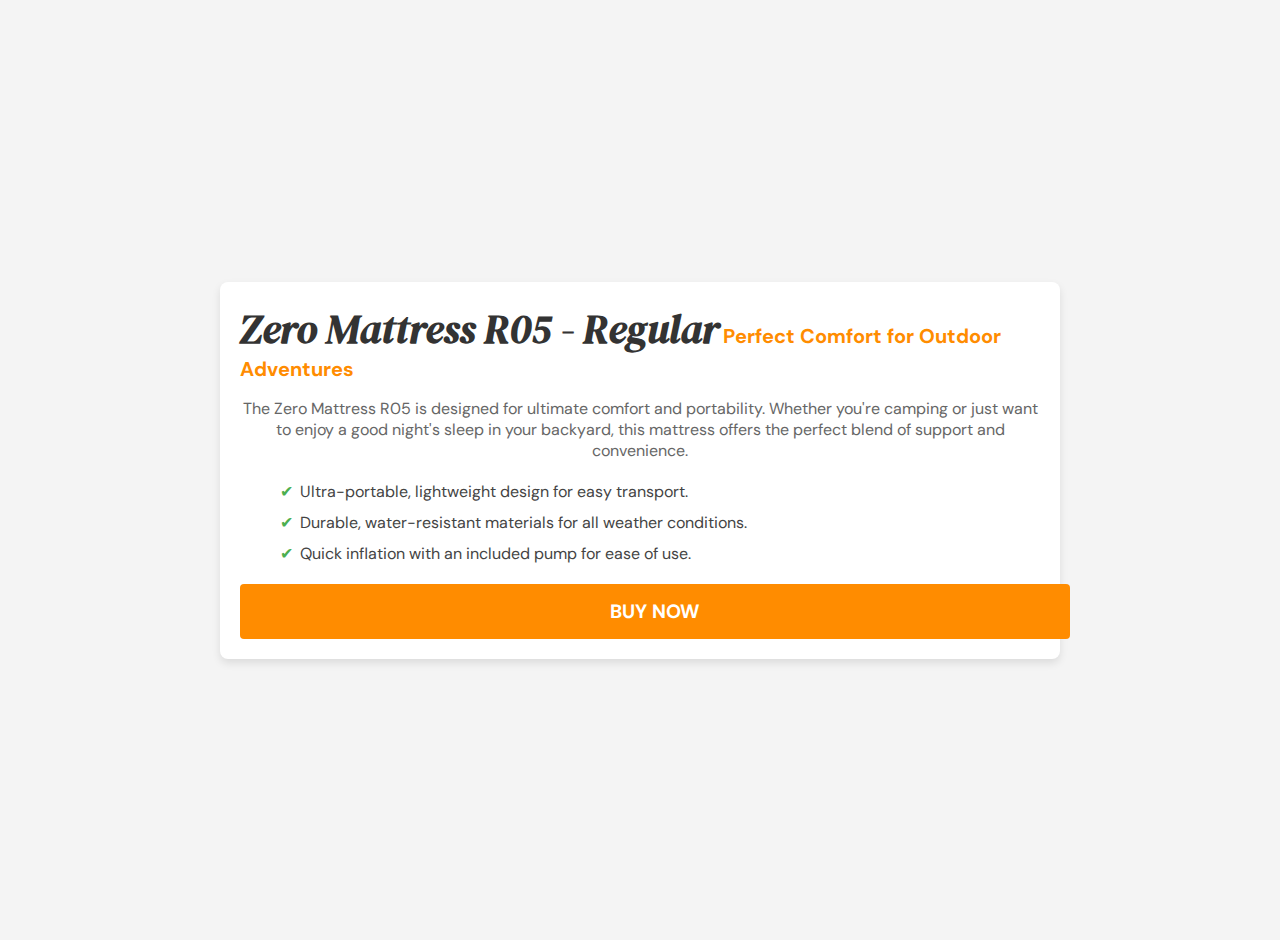
==== product2/index.html @ 50e31d52 "product 2" ====
<!DOCTYPE html>
<html lang="en">
<head>
    <meta charset="UTF-8">
    <meta name="viewport" content="width=device-width, initial-scale=1.0">
    <title>Zero Mattress R05 - Regular</title>
    <link rel="preconnect" href="https://fonts.googleapis.com">
    <link rel="preconnect" href="https://fonts.gstatic.com" crossorigin>
    <link href="https://fonts.googleapis.com/css2?family=DM+Sans:opsz@9..40&family=DM+Serif+Display:ital@0;1&display=swap" rel="stylesheet">
    <style type="text/css">
        body {
            font-family: "DM Sans", sans-serif;
            font-optical-sizing: auto;
            font-weight: 400;
            font-style: normal;
            margin: 0;
            padding: 20px;
            background-color: #f4f4f4;
        }

        .product-page {
            display: flex;
            justify-content: center;
            align-items: center;
            min-height: 100vh;
        }

        .product-container {
            background-color: #fff;
            max-width: 800px;
            width: 100%;
            padding: 20px;
            border-radius: 8px;
            box-shadow: 0 4px 8px rgba(0, 0, 0, 0.1);
        }

        .head {
            font-family: "DM Serif Display", serif;
            font-size: 40px;
            font-weight: 600;
            color: #333;
            text-align: center;
        }

        .subhead {
            color: #FF8C00;
            font-size: 20px;
            font-weight: bold;
            text-align: center;
            margin-bottom: 10px;
        }

        .subhead2 {
            color: #696969;
            font-size: 17px;
            font-weight: bold;
            margin-bottom: 10px;
        }

        .product-description {
            font-size: 1rem;
            color: #666;
            margin-bottom: 20px;
            text-align: center;
        }

        .product-features {
            list-style-type: none;
            margin-bottom: 20px;
        }

        .product-features li {
            font-size: 1rem;
            color: #444;
            margin-bottom: 10px;
            padding-left: 20px;
            position: relative;
        }

        .product-features li::before {
            content: '✔';
            position: absolute;
            left: 0;
            color: #4CAF50;
        }

        .buy-now-button {
            display: block;
            width: 100%;
            background-color: #FF8C00;
            color: white;
            text-align: center;
            padding: 15px;
            text-decoration: none;
            font-size: 1.2rem;
            font-weight: bold;
            border-radius: 4px;
            transition: background-color 0.3s;
            text-transform: uppercase;
        }

        .buy-now-button:hover {
            background-color: #e67e00;
        }
    </style>
</head>
<body>
    <div class="product-page">
        <div class="product-container">
            <span class="head"><i>Zero Mattress R05 - Regular</i></span>
            <span class="subhead">Perfect Comfort for Outdoor Adventures</span>
            <p class="product-description">
                The Zero Mattress R05 is designed for ultimate comfort and portability. Whether you're camping or just want to enjoy a good night's sleep in your backyard, this mattress offers the perfect blend of support and convenience.
            </p>
            <ul class="product-features">
                <li>Ultra-portable, lightweight design for easy transport.</li>
                <li>Durable, water-resistant materials for all weather conditions.</li>
                <li>Quick inflation with an included pump for ease of use.</li>
            </ul>
            <a href="https://www.flextail.com/products/zero-mattress-r05-regular" class="buy-now-button">Buy Now</a>
        </div>
    </div>
</body>
</html>
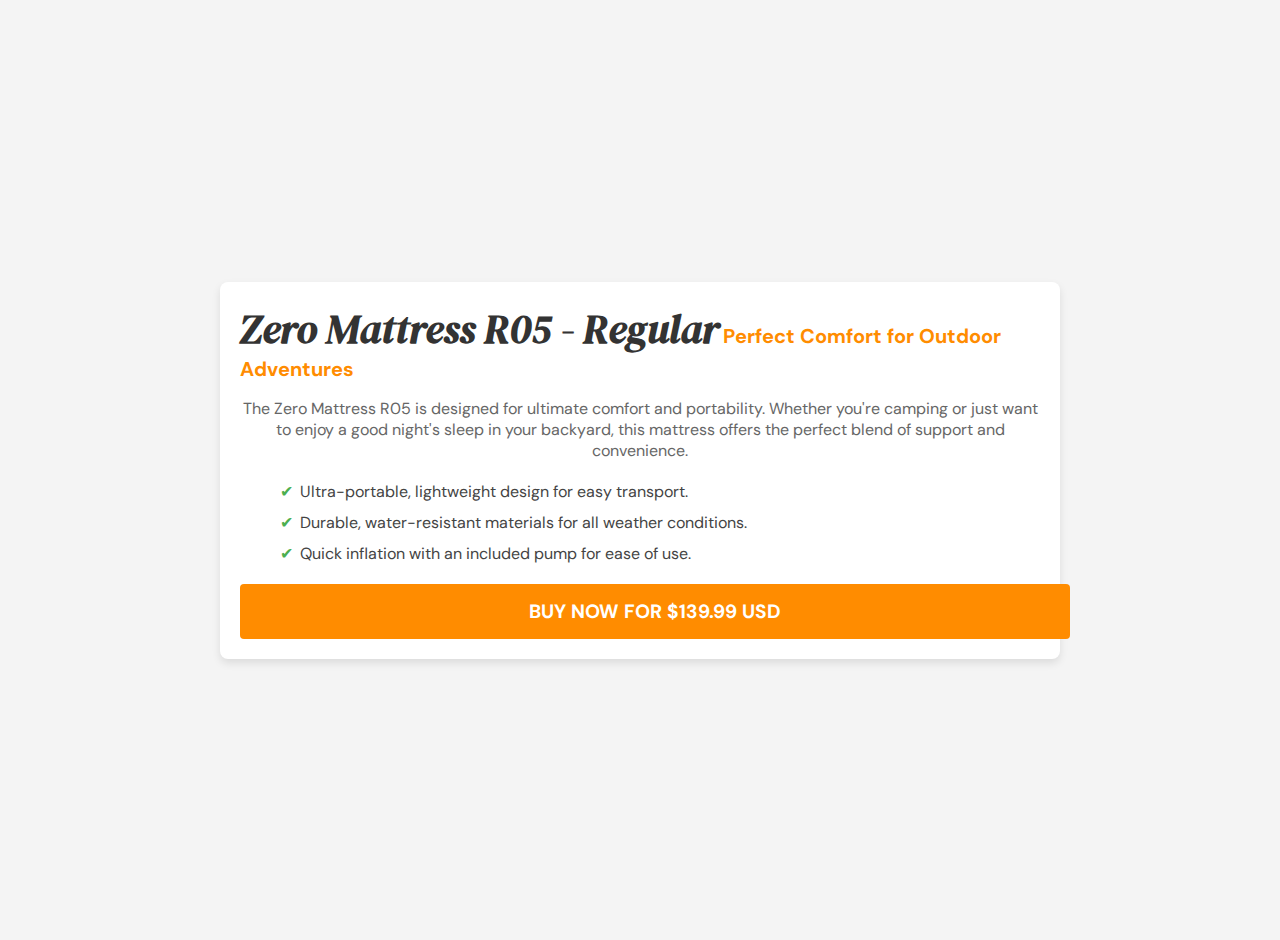
==== commit 917e8832: "change" ====
--- a/product2/index.html
+++ b/product2/index.html
@@ -117,7 +117,7 @@
                 <li>Durable, water-resistant materials for all weather conditions.</li>
                 <li>Quick inflation with an included pump for ease of use.</li>
             </ul>
-            <a href="https://www.flextail.com/products/zero-mattress-r05-regular" class="buy-now-button">Buy Now</a>
+            <a href="https://www.flextail.com/products/zero-mattress-r05-regular" class="buy-now-button">Buy Now for $139.99 USD</a>
         </div>
     </div>
 </body>
